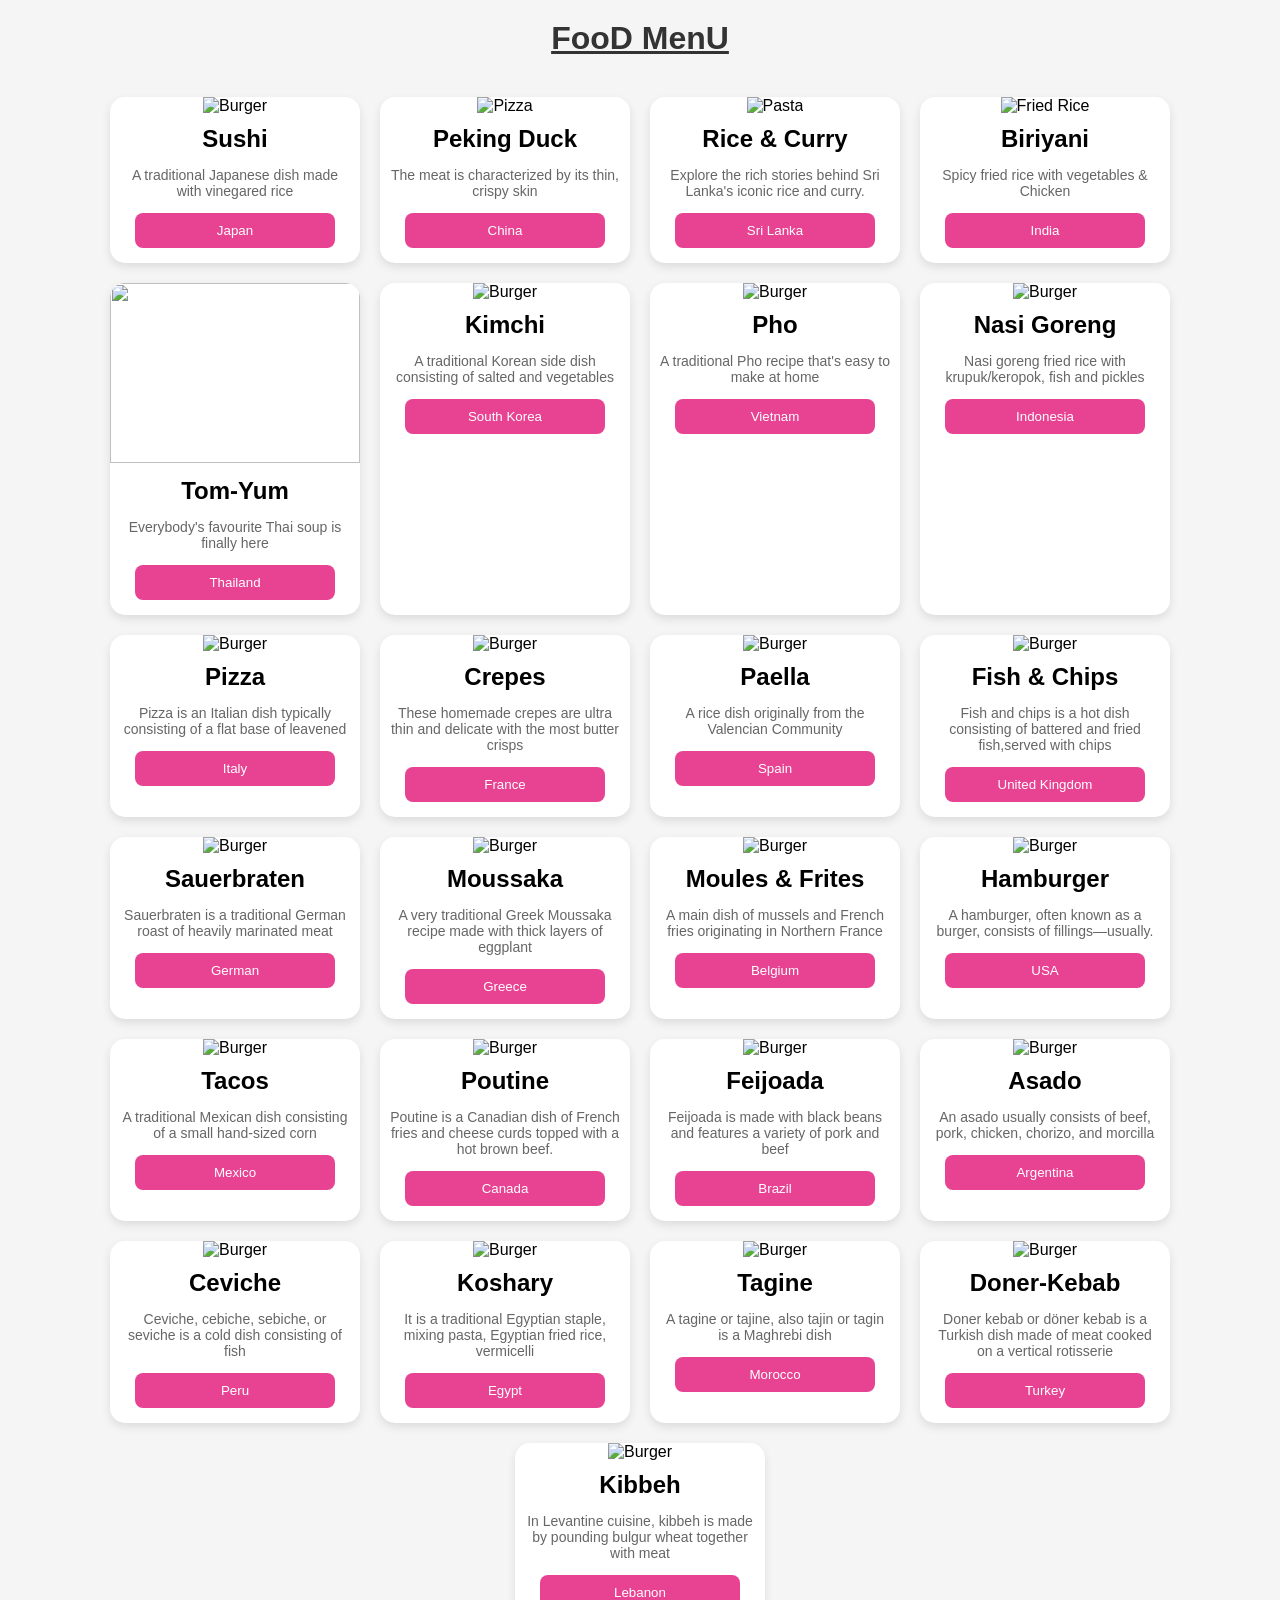
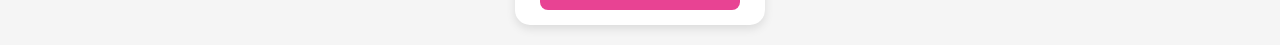
==== new.html @ 2912e102 "Add files via upload" ====
<!DOCTYPE html>
<html lang="en">
<head>
    <meta charset="UTF-8">
    <title>Food Items</title>
    <link rel="stylesheet" href="new.css">
</head>
<body>

    <h1 class="title"><b><u>FooD MenU</b></u></h1>

    <div class="container">

        <!-- Card 1 -->
        <div class="card">
            <img src="https://cdn.media.amplience.net/i/japancentre/guide-page-sushi-79-maki-sushi/Maki-sushi-rolls?$poi$&w=700&h=410&sm=c&fmt=auto" alt="Burger">
            <h2>Sushi</h2>
            <p>A traditional Japanese dish made with vinegared rice</p>
            <span></span>
            <button>Japan</button>
        </div>

        <!-- Card 2 -->
        <div class="card">
            <img src="https://encrypted-tbn0.gstatic.com/images?q=tbn:ANd9GcSAy-jCSDRRNGuPzBDQkJUbCr1LDuUwUsPsug&s" alt="Pizza">
            <h2>Peking Duck</h2>
            <p>The meat is characterized by its thin, crispy skin</p>
            <span></span>
            <button>China</button>
        </div>

        <!-- Card 3 -->
        <div class="card">
            <img src="https://www.yamu.lk/wp-content/uploads/2023/03/3.jpg" alt="Pasta">
            <h2>Rice & Curry</h2>
            <p>Explore the rich stories behind Sri Lanka's iconic rice and curry.</p>
            <span></span>
            <button>Sri Lanka</button>
        </div>

        <!-- Card 4 -->
        <div class="card">
            <img src="https://www.shutterstock.com/image-photo/delicate-photography-indian-chicken-biriyani-600nw-2681696327.jpg" alt="Fried Rice">
            <h2>Biriyani</h2>
            <p>Spicy fried rice with vegetables & Chicken</p>
            <span></span>
            <button>India</button>
        </div>
        <!-- Card 5 -->
        <div class="card">
            <img src="https://thai-foodie.com/wp-content/uploads/2020/08/tom-yum-225x225.jpg">
            <h2>Tom-Yum</h2>
            <p>Everybody's favourite Thai soup is finally here</p>
            <span></span>
            <button>Thailand</button>
        </div>
        <!-- Card 6 -->
        <div class="card">
            <img src="https://www.maangchi.com/wp-content/uploads/2014/06/whole-cabbage-kimchi.jpg" alt="Burger">
            <h2>Kimchi</h2>
            <p>A traditional Korean side dish consisting of salted and vegetables</p>
            <span></span>
            <button>South Korea</button>
        </div>
        <!-- Card 7 -->
        <div class="card">
            <img src="https://encrypted-tbn0.gstatic.com/images?q=tbn:ANd9GcT2K7vK_Ca3pt4xDkSVgS7ZOmZGxt7_aN4VMg&s" alt="Burger">
            <h2>Pho</h2>
            <p>A traditional Pho recipe that's easy to make at home</p>
            <span></span>
            <button>Vietnam</button>
        </div>
        <!-- Card 8 -->
        <div class="card">
            <img src="https://encrypted-tbn0.gstatic.com/images?q=tbn:ANd9GcQXaXfGB7RisNa71d7Hrdgfd2XmKL8Wp7dMxQ&s" alt="Burger">
            <h2>Nasi Goreng</h2>
            <p>Nasi goreng fried rice with krupuk/keropok, fish and pickles</p>
            <span></span>
            <button>Indonesia</button>
        </div>
        <!-- Card 9 -->
        <div class="card">
            <img src="https://encrypted-tbn0.gstatic.com/images?q=tbn:ANd9GcRH-GEddnazN3x9rWsVbFjKVKxnqJJ2pvnFnQ&s" alt="Burger">
            <h2>Pizza</h2>
            <p>Pizza is an Italian dish typically consisting of a flat base of leavened</p>
            <span></span>
            <button>Italy</button>
        </div>
        <!-- Card 10 -->
        <div class="card">
            <img src="https://pinchandswirl.com/wp-content/uploads/2024/09/Savory-Crepes-featured-image.jpg" alt="Burger">
            <h2>Crepes</h2>
            <p>These homemade crepes are ultra thin and delicate with the most butter crisps</p>
            <span></span>
            <button>France</button>
        </div>
        <!-- Card 11 -->
        <div class="card">
            <img src="https://encrypted-tbn0.gstatic.com/images?q=tbn:ANd9GcTFeEG_E4VEkwQl_zyXnJXh_KnzMCC8JtaL0A&s" alt="Burger">
            <h2>Paella</h2>
            <p>A rice dish originally from the Valencian Community</p>
            <span></span>
            <button>Spain</button>
        </div>
        <!-- Card 12 -->
        <div class="card">
            <img src="https://www.tasteatlas.com/images/recipes/4d3493d24f244cc1ba775e865f0ebbad.jpg?mw=900" alt="Burger">
            <h2>Fish & Chips</h2>
            <p>Fish and chips is a hot dish consisting of battered and fried fish,served with chips</p>
            <span></span>
            <button>United Kingdom</button>
        </div>
        <!-- Card 13 -->
        <div class="card">
            <img src="https://encrypted-tbn0.gstatic.com/images?q=tbn:ANd9GcQqpMdkln1XM5b2iNsECIQIHPxzo1i-5TKqMA&s" alt="Burger">
            <h2>Sauerbraten</h2>
            <p>Sauerbraten is a traditional German roast of heavily marinated meat</p>
            <span></span>
            <button>German</button>
        </div>
        <!-- Card 14 -->
        <div class="card">
            <img src="https://food.fnr.sndimg.com/content/dam/images/food/fullset/2011/2/9/1/BT0906H_moussaka_s4x3.jpg.rend.hgtvcom.616.462.suffix/1371597393695.webp" alt="Burger">
            <h2>Moussaka</h2>
            <p>A very traditional Greek Moussaka recipe made with thick layers of eggplant</p>
            <span></span>
            <button>Greece</button>
        </div>
        <!-- Card 15 -->
        <div class="card">
            <img src="https://encrypted-tbn0.gstatic.com/images?q=tbn:ANd9GcT8RoxV_kQjyyZqPtYRawLiraL1fH8Gm2y2fA&s" alt="Burger">
            <h2>Moules & Frites</h2>
            <p>A main dish of mussels and French fries originating in Northern France </p>
            <span></span>
            <button>Belgium</button>
        </div>
        <!-- Card 16 -->
        <div class="card">
            <img src="https://encrypted-tbn0.gstatic.com/images?q=tbn:ANd9GcQwqLcjcZMxfr7IFQykFW4svWDnenIwJnFSKg&s" alt="Burger">
            <h2>Hamburger</h2>
            <p>A hamburger, often known as a burger, consists of fillings—usually.</p>
            <span></span>
            <button>USA</button>
        </div>
        <!-- Card 17 -->
        <div class="card">
            <img src="https://encrypted-tbn0.gstatic.com/images?q=tbn:ANd9GcR8NRzaic4Cc_cOwP7JF27M43i956jmrZmkgg&s" alt="Burger">
            <h2>Tacos</h2>
            <p>A traditional Mexican dish consisting of a small hand-sized corn</p>
            <span></span>
            <button>Mexico</button>
        </div>
        <!-- Card 18 -->
        <div class="card">
            <img src="https://appetizing-cactus-7139e93734.media.strapiapp.com/Beef_Poutine_e8a86e2708.jpeg" alt="Burger">
            <h2>Poutine</h2>
            <p>Poutine is a Canadian dish of French fries and cheese curds topped with a hot brown beef.</p>
            <span></span>
            <button>Canada</button>
        </div>
        <!-- Card 19 -->
        <div class="card">
            <img src="https://www.foodandwine.com/thmb/9ZIyDR3obRfwBnAy3LLcTf-ZYzw=/1500x0/filters:no_upscale():max_bytes(150000):strip_icc()/feijoada-FT-RECIPE-0525-c72dca8ae4484338bcfabc7d805aeae1.jpg" alt="Burger">
            <h2>Feijoada</h2>
            <p>Feijoada is made with black beans and features a variety of pork and beef</p>
            <span></span>
            <button>Brazil</button>
        </div>
        <!-- Card 20 -->
        <div class="card">
            <img src="https://www.clarin.com/img/2022/03/07/0w2kcAVNO_1200x630__1.jpg" alt="Burger">
            <h2>Asado</h2>
            <p>An asado usually consists of beef, pork, chicken, chorizo, and morcilla</p>
            <span></span>
            <button>Argentina</button>
        </div>
        <!-- Card 21 -->
        <div class="card">
            <img src="https://cdn.sanity.io/images/2t27tguw/production/81718b8a9088d04299abae1fab4322664046f1e9-539x439.jpg?w=3840&auto=format" alt="Burger">
            <h2>Ceviche</h2>
            <p>Ceviche, cebiche, sebiche, or seviche is a cold dish consisting of fish</p>
            <span></span>
            <button>Peru</button>
        </div>
        <!-- Card 22 -->
        <div class="card">
            <img src="https://tastykitchen.com/recipes/wp-content/uploads/sites/2/2016/01/kushari1.jpg" alt="Burger">
            <h2>Koshary</h2>
            <p>It is a traditional Egyptian staple, mixing pasta, Egyptian fried rice, vermicelli</p>
            <span></span>
            <button>Egypt</button>
        </div>
        <!-- Card 23 -->
        <div class="card">
            <img src="https://encrypted-tbn0.gstatic.com/images?q=tbn:ANd9GcTbGrarEl0VuB---miKmocAwmuahmeZQGey2Q&s" alt="Burger">
            <h2>Tagine</h2>
            <p>A tagine or tajine, also tajin or tagin is a Maghrebi dish</p>
            <span></span>
            <button>Morocco</button>
        </div>
        <!-- Card 24 -->
        <div class="card">
            <img src="https://static01.nyt.com/images/2025/12/22/multimedia/22FD-VIRAL-DONER-KEBABREX-KW-Viral-Doner-Kebab-lhzm/22FD-VIRAL-DONER-KEBABREX-KW-Viral-Doner-Kebab-lhzm-videoSixteenByNineJumbo1600.jpg" alt="Burger">
            <h2>Doner-Kebab</h2>
            <p>Doner kebab or döner kebab is a Turkish dish made of meat cooked on a vertical rotisserie</p>
            <span></span>
            <button>Turkey</button>
        </div>
        <!-- Card 25 -->
        <div class="card">
            <img src="https://encrypted-tbn0.gstatic.com/images?q=tbn:ANd9GcTrybc9uLDi11hwk4BemRPJqTavhII8Y7Sfwg&s" alt="Burger">
            <h2>Kibbeh</h2>
            <p>In Levantine cuisine, kibbeh is made by pounding bulgur wheat together with meat</p>
            <span></span>
            <button>Lebanon</button>
        </div>

    </div>

</body>
</html>
---- new.css ----
body {
    font-family: Arial, sans-serif;
    background-color: #f5f5f5;
    margin: 0;
    padding: 0;
}

.title {
    text-align: center;
    margin: 20px;
    font-size: 32px;
    color: #333;
}

.container {
    display: flex;
    flex-wrap: wrap;
    justify-content: center;
    gap: 20px;
    padding: 20px;
}

.card {
    background: white;
    width: 250px;
    border-radius: 15px;
    box-shadow: 0 4px 10px rgba(0,0,0,0.1);
    overflow: hidden;
    text-align: center;
    transition: 0.3s;
}

.card:hover {
    transform: scale(1.05);
}

.card img {
    width: 100%;
    height: 180px;
    object-fit: cover;
}

.card h2 {
    margin: 10px 0;
}

.card p {
    color: #666;
    font-size: 14px;
    padding: 0 10px;
}

.card span {
    display: block;
    margin: 10px;
    font-size: 18px;
    color: #e74c3c;
    font-weight: bold;
}

.card button {
    background: #e84393;
    color: white;
    border: none;
    padding: 10px;
    width: 80%;
    margin-bottom: 15px;
    border-radius: 8px;
    cursor: pointer;
    transition: 0.3s;
}

.card button:hover {
    background: #8f706c;
}

/* Mobile View - Stack cards one by one */
@media (max-width: 768px) {
    .container {
        flex-direction: column;   /* 🔥 this is the key */
        align-items: center;
    }

    .card {
        width: 90%;
    }
}
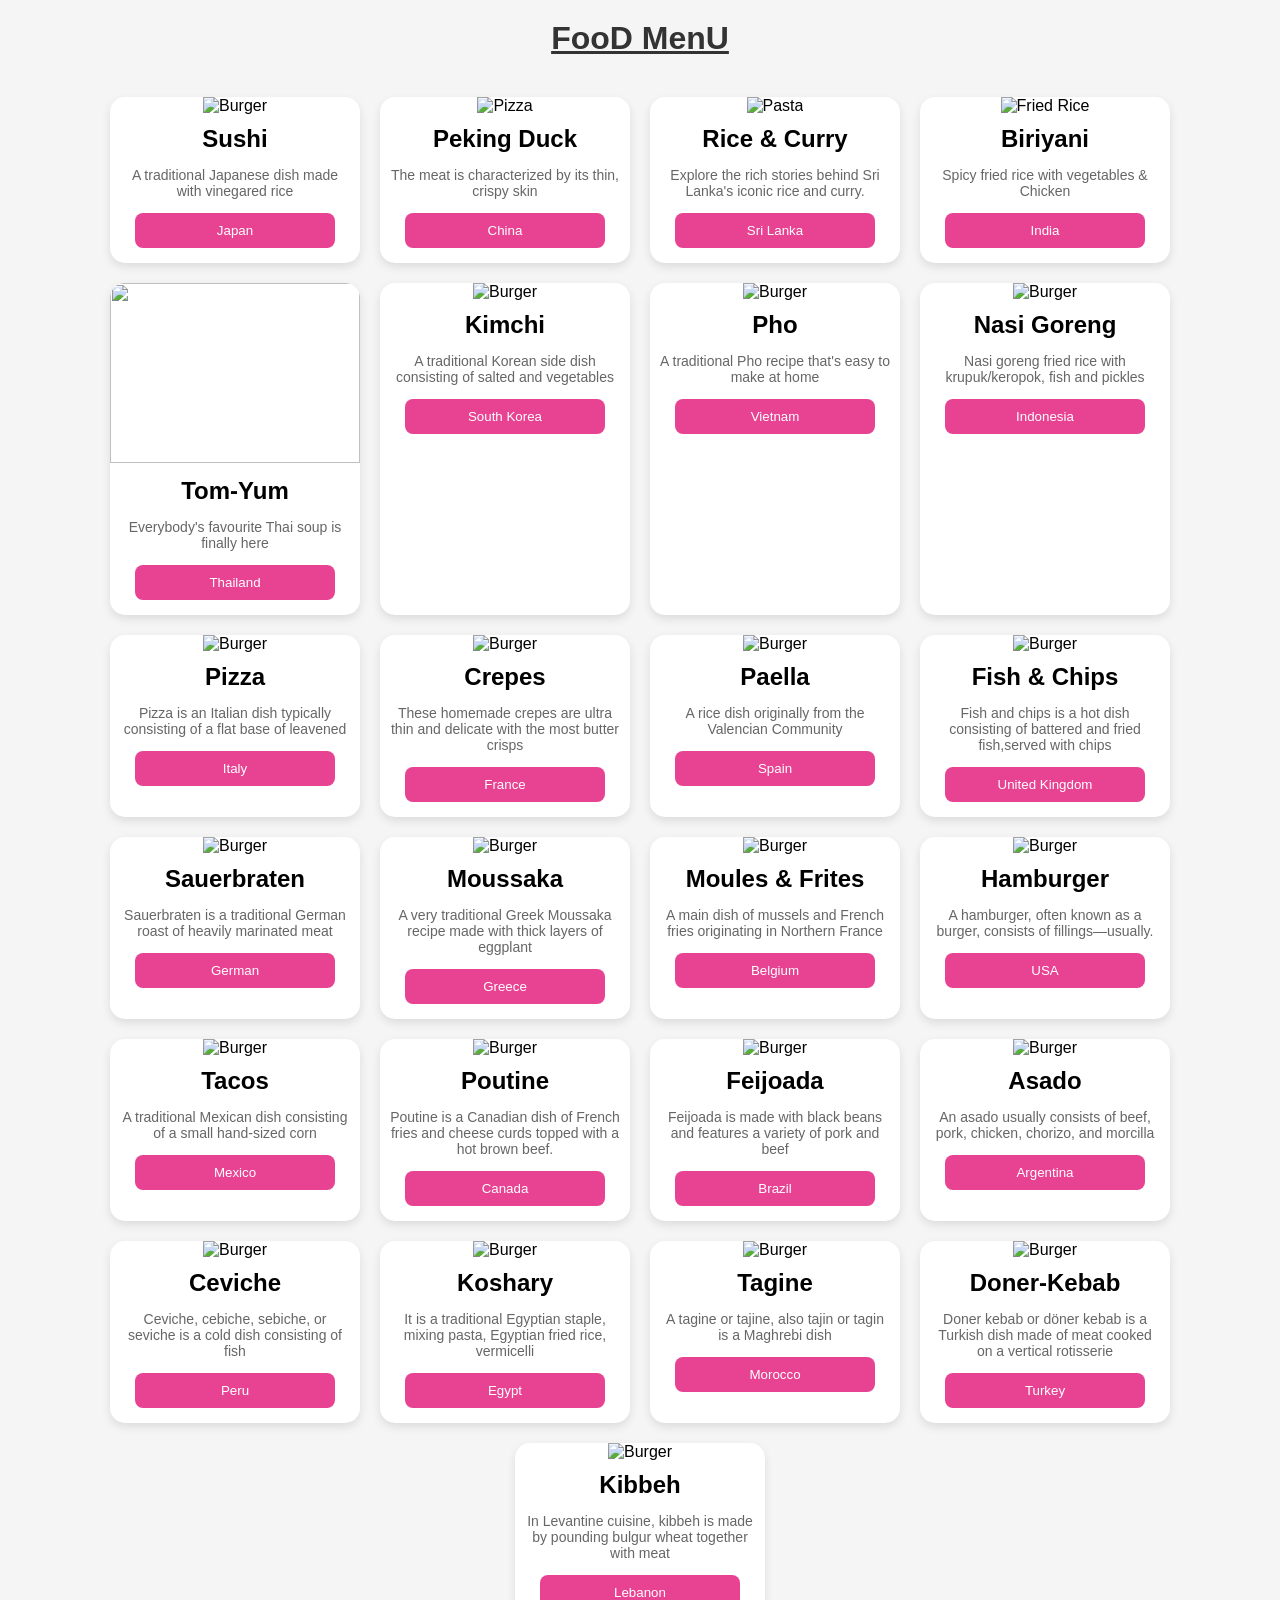
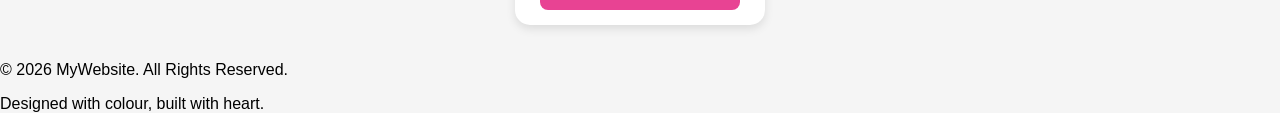
==== commit c00f8bb3: "Update new.html" ====
--- a/new.html
+++ b/new.html
@@ -88,7 +88,7 @@
         </div>
         <!-- Card 10 -->
         <div class="card">
-            <img src="https://pinchandswirl.com/wp-content/uploads/2024/09/Savory-Crepes-featured-image.jpg" alt="Burger">
+            <img src="https://www.chelseasmessyapron.com/wp-content/uploads/2019/05/Nutella-Crepes-ChelseasMessyApron-1200-3-500x500.jpg" alt="Burger">
             <h2>Crepes</h2>
             <p>These homemade crepes are ultra thin and delicate with the most butter crisps</p>
             <span></span>
@@ -216,6 +216,9 @@
         </div>
 
     </div>
-
+<footer>
+    <p>© 2026 MyWebsite. All Rights Reserved.</p>
+    <span>Designed with colour, built with heart.</span>
+  </footer>
 </body>
-</html>+</html>
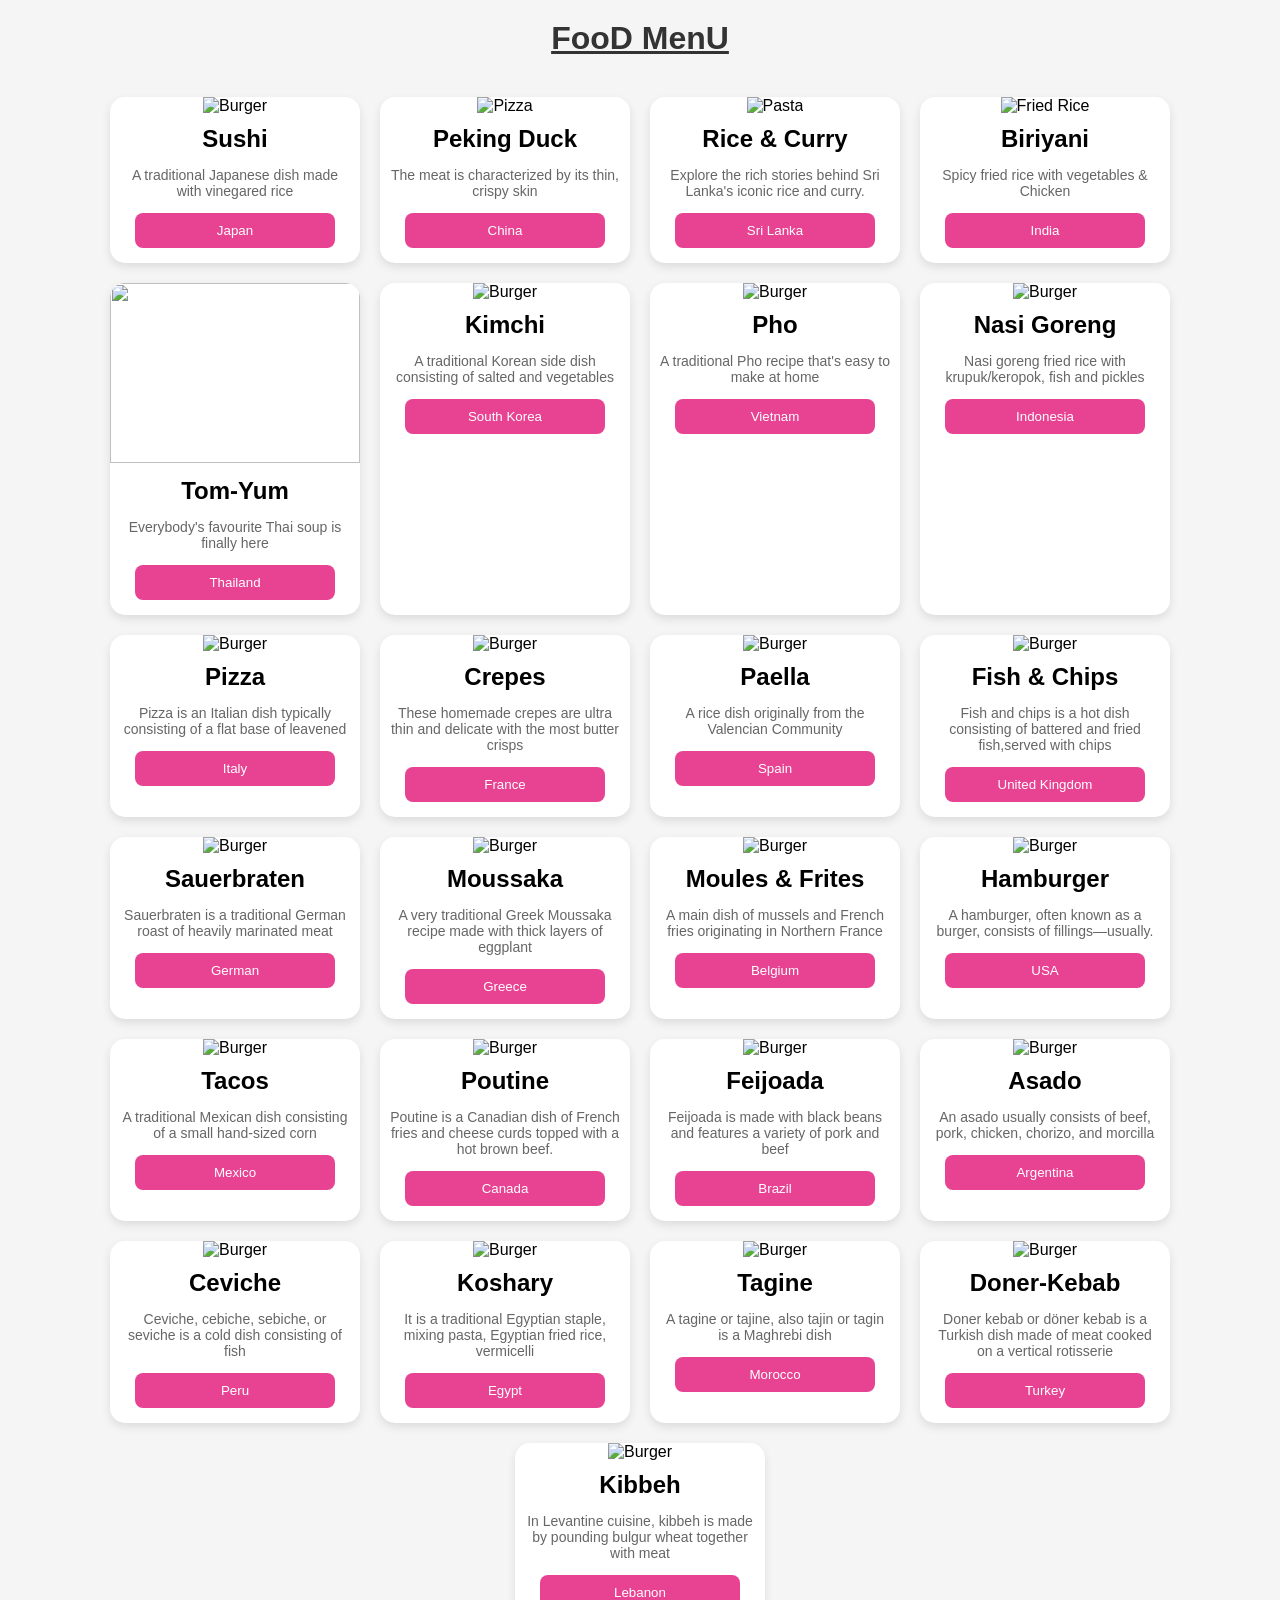
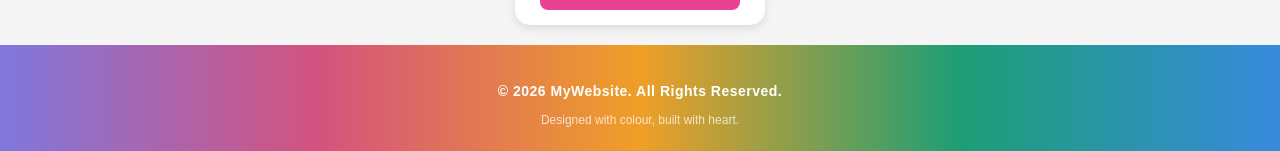
==== commit 28c6e8dc: "Update new.html" ====
--- a/new.html
+++ b/new.html
@@ -4,6 +4,16 @@
     <meta charset="UTF-8">
     <title>Food Items</title>
     <link rel="stylesheet" href="new.css">
+    <style>
+  
+  
+  footer {
+      background: linear-gradient(90deg, #7F77DD, #D4537E, #EF9F27, #1D9E75, #378ADD);
+      text-align: center; padding: 1.5rem;
+    }
+    footer p { color: #fff; font-size: 14px; font-weight: 600; letter-spacing: 0.5px; }
+    footer span { display: block; color: rgba(255,255,255,0.75); font-size: 12px; margin-top: 4px; }
+  </style>
 </head>
 <body>
 
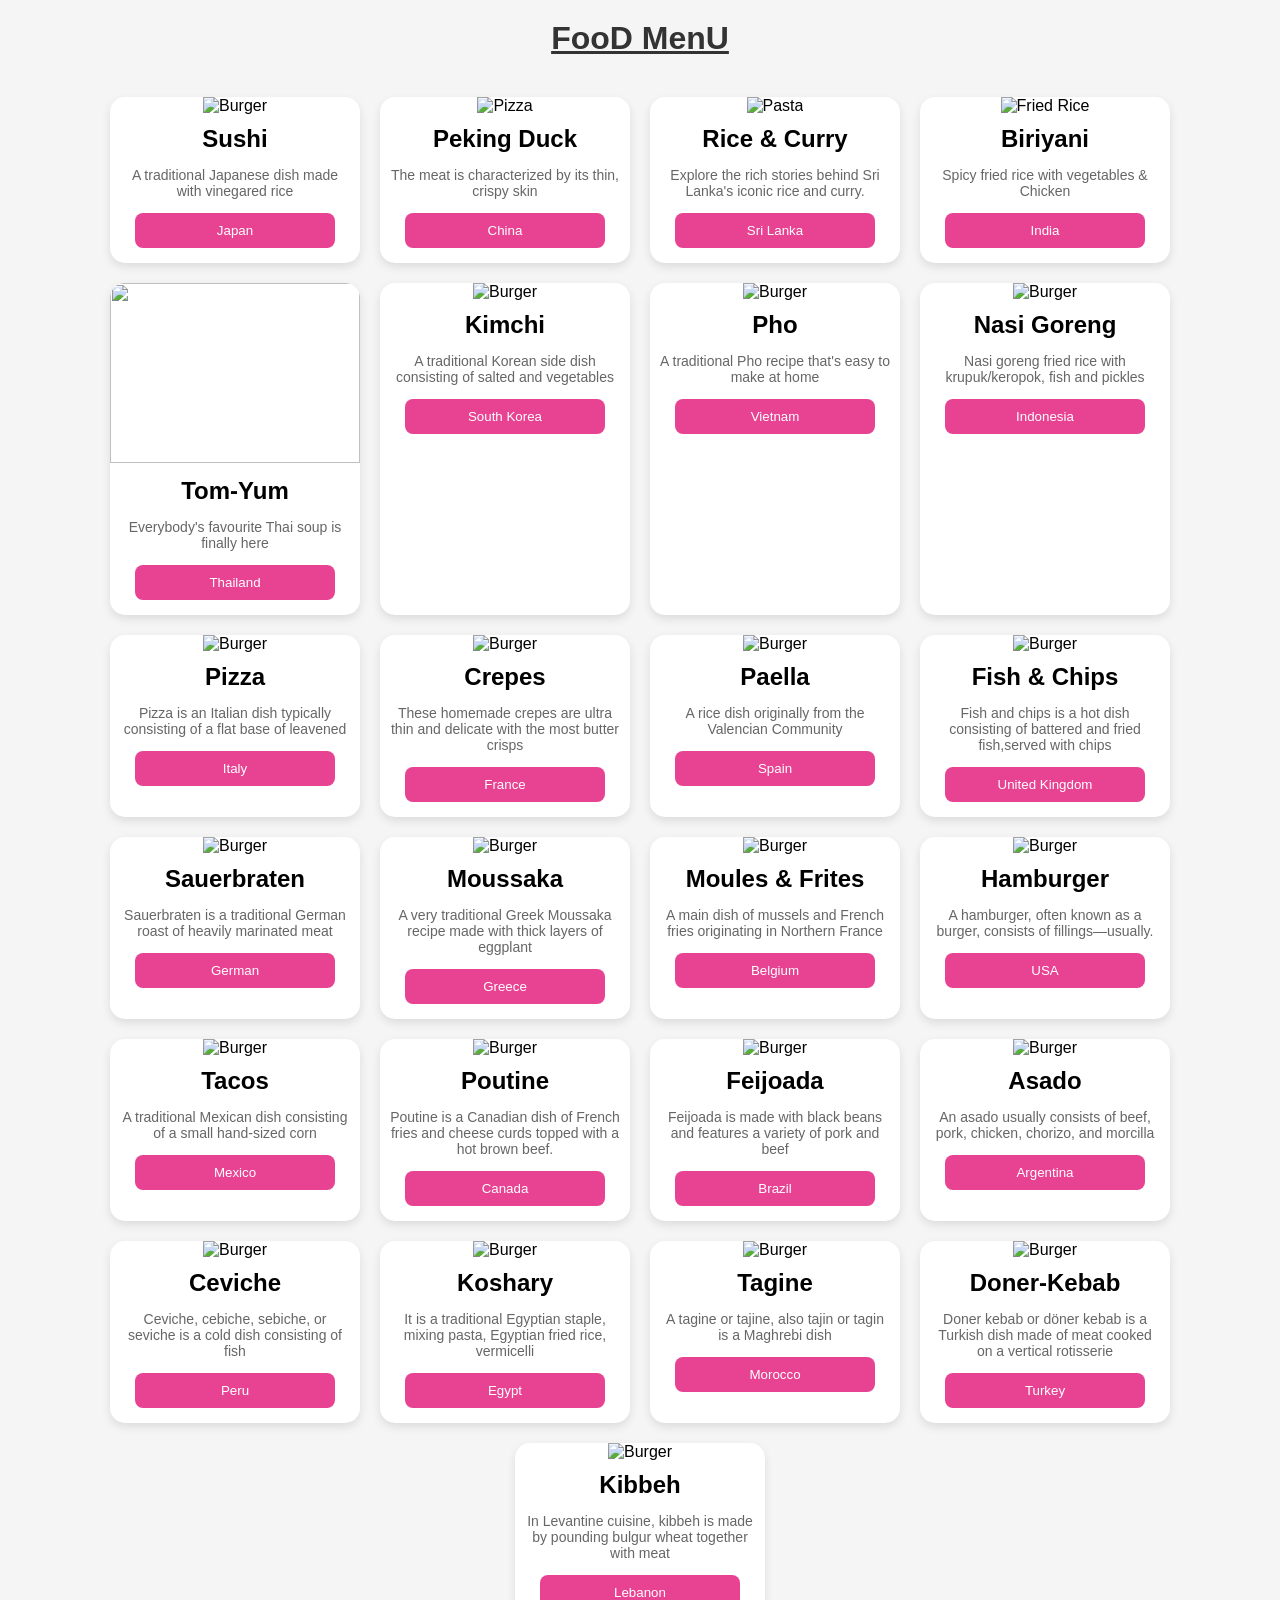
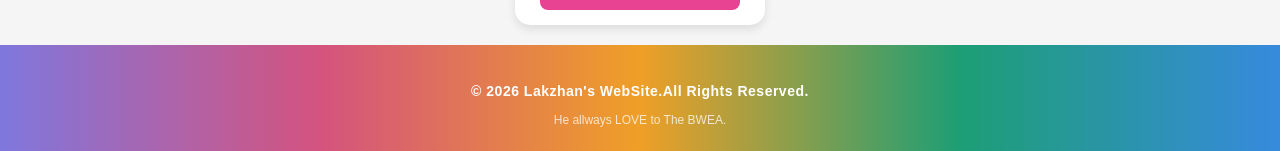
==== commit da8286ae: "Update new.html" ====
--- a/new.html
+++ b/new.html
@@ -227,8 +227,8 @@
 
     </div>
 <footer>
-    <p>© 2026 MyWebsite. All Rights Reserved.</p>
-    <span>Designed with colour, built with heart.</span>
+   <p>© 2026 Lakzhan's WebSite.All Rights Reserved.</p>
+    <span>He allways LOVE to The BWEA.</span>
   </footer>
 </body>
 </html>
